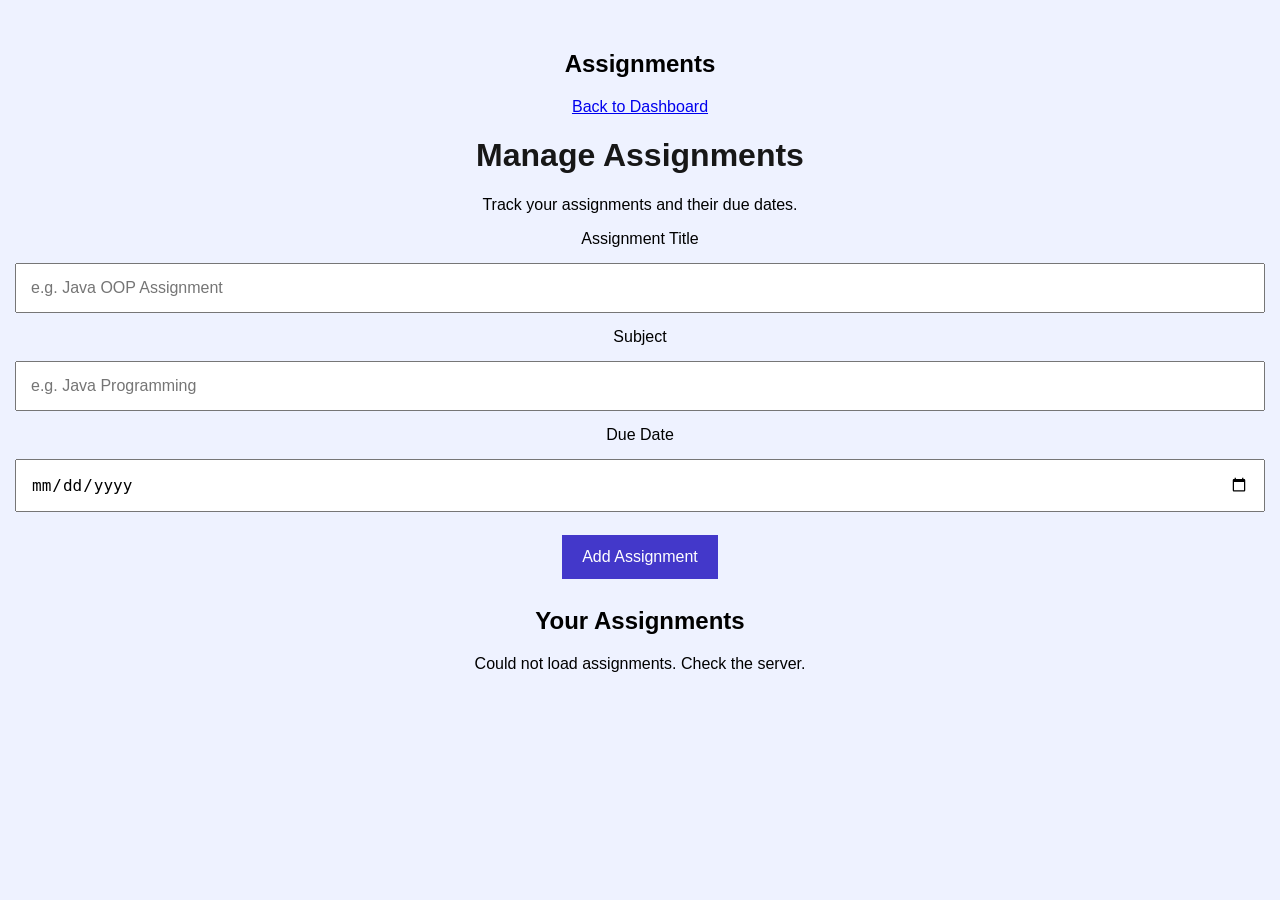
==== src/main/resources/static/assignments.html @ 3b23f50b "Add files via upload Add Student Academic Planner source code" ====
<!DOCTYPE html>
<html lang="en">
<head>
    <meta charset="UTF-8">
    <meta name="viewport" content="width=device-width, initial-scale=1.0">
    <title>Assignments</title>
    <link rel="stylesheet" href="style.css">
</head>
<body>

<header class="topbar">
    <h2>Assignments</h2>
    <a href="dashboard.html">Back to Dashboard</a>
</header>

<main class="page-container">
    <h1>Manage Assignments</h1>
    <p>Track your assignments and their due dates.</p>

    <form id="assignmentForm">
        <label for="title">Assignment Title</label>
        <input type="text" id="title" placeholder="e.g. Java OOP Assignment" required>

        <label for="subject">Subject</label>
        <input type="text" id="subject" placeholder="e.g. Java Programming" required>

        <label for="dueDate">Due Date</label>
        <input type="date" id="dueDate" required>

        <button type="submit">Add Assignment</button>
        <p id="message"></p>
    </form>

    <h2>Your Assignments</h2>
    <div id="assignmentList" class="data-list"></div>
</main>

<script src="script.js"></script>
<script>
    const assignmentForm = document.getElementById("assignmentForm");

    function displayAssignment(record) {
        const status = record.completed ? "Completed" : "Pending";
        return `${record.title} | ${record.subject} | Due: ${record.dueDate} | ${status}`;
    }

    async function refreshAssignments() {
        const list = document.getElementById("assignmentList");

        try {
            const response = await fetch("/api/assignments");

            if (!response.ok) {
                throw new Error("Could not load assignments");
            }

            const records = await response.json();
            list.replaceChildren();

            if (records.length === 0) {
                list.textContent = "No assignments added yet.";
                return;
            }

            records.forEach(record => {
                const item = document.createElement("div");
                item.className = "data-item";

                const details = document.createElement("p");
                details.textContent = displayAssignment(record);
                item.appendChild(details);

                if (!record.completed) {
                    const button = document.createElement("button");
                    button.textContent = "Mark Completed";

                    button.addEventListener("click", async () => {
                        try {
                            const result = await fetch(
                                `/api/assignments/${record.id}/complete`,
                                { method: "PUT" }
                            );

                            if (!result.ok) {
                                throw new Error("Unable to update assignment");
                            }

                            await refreshAssignments();
                        } catch (error) {
                            showMessage(error.message);
                        }
                    });

                    item.appendChild(button);
                }

                list.appendChild(item);
            });
        } catch (error) {
            list.textContent = "Could not load assignments. Check the server.";
        }
    }

    assignmentForm.addEventListener("submit", async function(event) {
        event.preventDefault();

        const task = {
            title: document.getElementById("title").value.trim(),
            subject: document.getElementById("subject").value.trim(),
            dueDate: document.getElementById("dueDate").value,
            completed: false
        };

        try {
            await submitRecord("assignments", task);
            showMessage("Assignment added successfully!", false);
            assignmentForm.reset();
            await refreshAssignments();
        } catch (error) {
            showMessage(error.message);
        }
    });

    refreshAssignments();
</script>

</body>
</html>
---- src/main/resources/static/style.css ----
body {
    font-family: Arial, sans-serif;
    background: #eef2ff;
    margin: 0;
    padding: 30px 15px;
    text-align: center;
}

.card {
    background: white;
    max-width: 430px;
    margin: 30px auto;
    padding: 25px;
    border-radius: 12px;
    box-shadow: 0 4px 14px #0002;
}

h1 {
    color: #171717;
}

input {
    display: block;
    width: 100%;
    box-sizing: border-box;
    margin: 15px 0;
    padding: 14px;
    font-size: 16px;
}

button,
.button-link {
    display: inline-block;
    box-sizing: border-box;
    background: #4338ca;
    color: white;
    border: none;
    padding: 13px 20px;
    margin: 8px;
    text-decoration: none;
    font-size: 16px;
    cursor: pointer;
}

button:hover,
.button-link:hover {
    background: #312e81;
}

#msg {
    overflow-wrap: anywhere;
    color: #b91c1c;
}
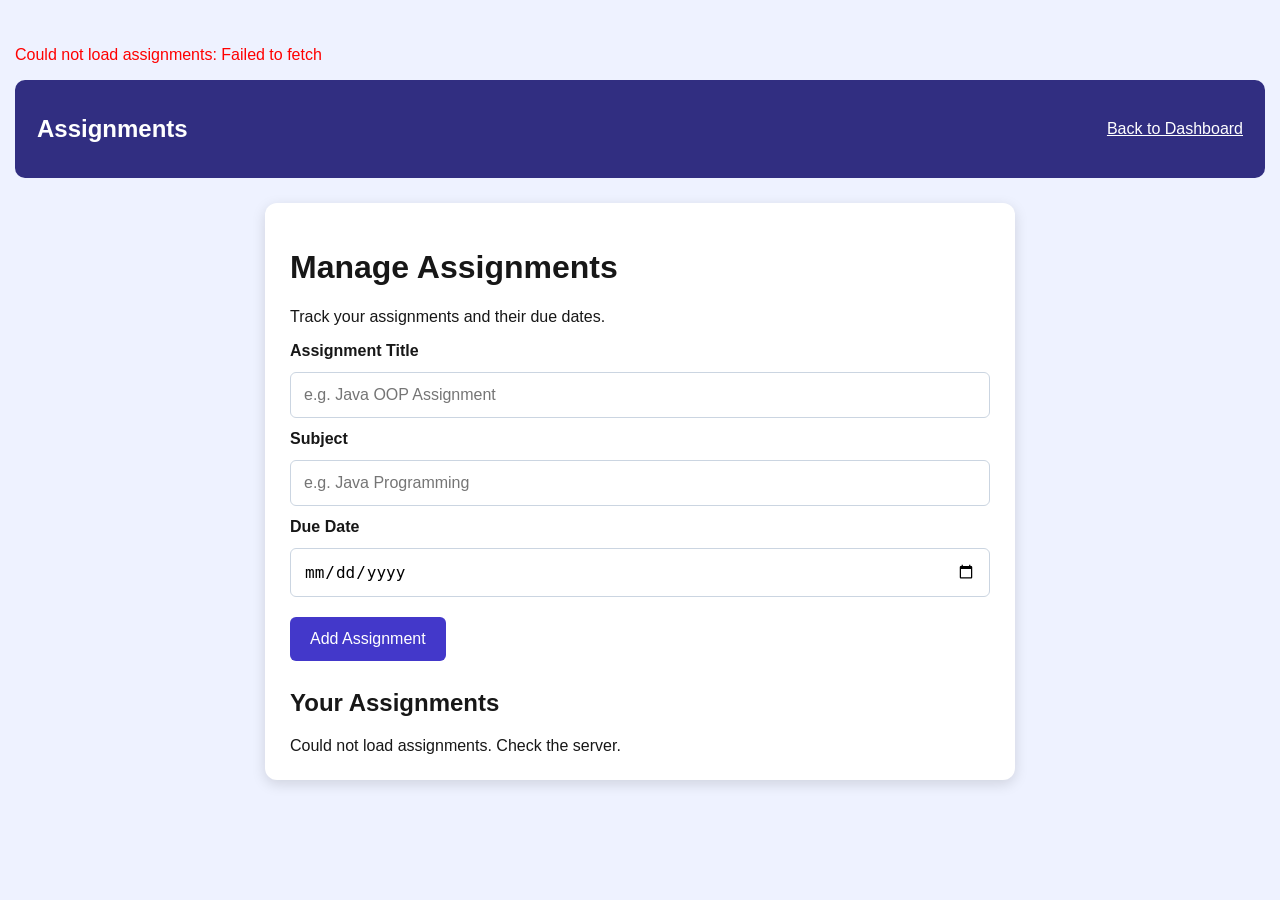
==== commit 9b49e8b5: "Initial commit" ====
--- a/src/main/resources/static/assignments.html
+++ b/src/main/resources/static/assignments.html
@@ -1,129 +1,126 @@
-
-<!DOCTYPE html>
-<html lang="en">
-<head>
-    <meta charset="UTF-8">
-    <meta name="viewport" content="width=device-width, initial-scale=1.0">
-    <title>Assignments</title>
-    <link rel="stylesheet" href="style.css">
-</head>
-<body>
-
-<header class="topbar">
-    <h2>Assignments</h2>
-    <a href="dashboard.html">Back to Dashboard</a>
-</header>
-
-<main class="page-container">
-    <h1>Manage Assignments</h1>
-    <p>Track your assignments and their due dates.</p>
-
-    <form id="assignmentForm">
-        <label for="title">Assignment Title</label>
-        <input type="text" id="title" placeholder="e.g. Java OOP Assignment" required>
-
-        <label for="subject">Subject</label>
-        <input type="text" id="subject" placeholder="e.g. Java Programming" required>
-
-        <label for="dueDate">Due Date</label>
-        <input type="date" id="dueDate" required>
-
-        <button type="submit">Add Assignment</button>
-        <p id="message"></p>
-    </form>
-
-    <h2>Your Assignments</h2>
-    <div id="assignmentList" class="data-list"></div>
-</main>
-
-<script src="script.js"></script>
-<script>
-    const assignmentForm = document.getElementById("assignmentForm");
-
-    function displayAssignment(record) {
-        const status = record.completed ? "Completed" : "Pending";
-        return `${record.title} | ${record.subject} | Due: ${record.dueDate} | ${status}`;
-    }
-
-    async function refreshAssignments() {
-        const list = document.getElementById("assignmentList");
-
-        try {
-            const response = await fetch("/api/assignments");
-
-            if (!response.ok) {
-                throw new Error("Could not load assignments");
-            }
-
-            const records = await response.json();
-            list.replaceChildren();
-
-            if (records.length === 0) {
-                list.textContent = "No assignments added yet.";
-                return;
-            }
-
-            records.forEach(record => {
-                const item = document.createElement("div");
-                item.className = "data-item";
-
-                const details = document.createElement("p");
-                details.textContent = displayAssignment(record);
-                item.appendChild(details);
-
-                if (!record.completed) {
-                    const button = document.createElement("button");
-                    button.textContent = "Mark Completed";
-
-                    button.addEventListener("click", async () => {
-                        try {
-                            const result = await fetch(
-                                `/api/assignments/${record.id}/complete`,
-                                { method: "PUT" }
-                            );
-
-                            if (!result.ok) {
-                                throw new Error("Unable to update assignment");
-                            }
-
-                            await refreshAssignments();
-                        } catch (error) {
-                            showMessage(error.message);
-                        }
-                    });
-
-                    item.appendChild(button);
-                }
-
-                list.appendChild(item);
-            });
-        } catch (error) {
-            list.textContent = "Could not load assignments. Check the server.";
-        }
-    }
-
-    assignmentForm.addEventListener("submit", async function(event) {
-        event.preventDefault();
-
-        const task = {
-            title: document.getElementById("title").value.trim(),
-            subject: document.getElementById("subject").value.trim(),
-            dueDate: document.getElementById("dueDate").value,
-            completed: false
-        };
-
-        try {
-            await submitRecord("assignments", task);
-            showMessage("Assignment added successfully!", false);
-            assignmentForm.reset();
-            await refreshAssignments();
-        } catch (error) {
-            showMessage(error.message);
-        }
-    });
-
-    refreshAssignments();
-</script>
-
-</body>
-</html>
+<!DOCTYPE html>
+<html lang="en">
+<head>
+    <meta charset="UTF-8">
+    <meta name="viewport" content="width=device-width, initial-scale=1.0">
+    <title>Assignments</title>
+    <link rel="stylesheet" href="style.css">
+</head>
+<body>
+<header class="topbar">
+    <h2>Assignments</h2>
+    <a href="dashboard.html">Back to Dashboard</a>
+</header>
+
+<main class="page-container">
+    <h1>Manage Assignments</h1>
+    <p>Track your assignments and their due dates.</p>
+
+    <form id="assignmentForm">
+        <label for="title">Assignment Title</label>
+        <input type="text" id="title" placeholder="e.g. Java OOP Assignment" required>
+
+        <label for="subject">Subject</label>
+        <input type="text" id="subject" placeholder="e.g. Java Programming" required>
+
+        <label for="dueDate">Due Date</label>
+        <input type="date" id="dueDate" required>
+
+        <button type="submit">Add Assignment</button>
+        <p id="message"></p>
+    </form>
+
+    <h2>Your Assignments</h2>
+    <div id="assignmentList" class="data-list"></div>
+</main>
+
+<script src="script.js"></script>
+<script>
+    const assignmentForm = document.getElementById("assignmentForm");
+
+    function displayAssignment(record) {
+        const status = record.completed ? "Completed" : "Pending";
+        return `${record.title} | ${record.subject} | Due: ${record.dueDate} | ${status}`;
+    }
+
+    async function refreshAssignments() {
+        const list = document.getElementById("assignmentList");
+
+        try {
+            const response = await fetch("/api/assignments");
+
+            if (!response.ok) {
+                throw new Error("Could not load assignments");
+            }
+
+            const records = await response.json();
+            list.replaceChildren();
+
+            if (records.length === 0) {
+                list.textContent = "No assignments added yet.";
+                return;
+            }
+
+            records.forEach(record => {
+                const item = document.createElement("div");
+                item.className = "data-item";
+
+                const details = document.createElement("p");
+                details.textContent = displayAssignment(record);
+                item.appendChild(details);
+
+                if (!record.completed) {
+                    const button = document.createElement("button");
+                    button.textContent = "Mark Completed";
+
+                    button.addEventListener("click", async () => {
+                        try {
+                            const result = await fetch(
+                                `/api/assignments/${record.id}/complete`,
+                                { method: "PUT" }
+                            );
+
+                            if (!result.ok) {
+                                throw new Error("Unable to update assignment");
+                            }
+
+                            await refreshAssignments();
+                        } catch (error) {
+                            showMessage(error.message);
+                        }
+                    });
+
+                    item.appendChild(button);
+                }
+
+                list.appendChild(item);
+            });
+        } catch (error) {
+            list.textContent = "Could not load assignments. Check the server.";
+        }
+    }
+
+    assignmentForm.addEventListener("submit", async function(event) {
+        event.preventDefault();
+
+        const task = {
+            title: document.getElementById("title").value.trim(),
+            subject: document.getElementById("subject").value.trim(),
+            dueDate: document.getElementById("dueDate").value,
+            completed: false
+        };
+
+        try {
+            await submitRecord("assignments", task);
+            showMessage("Assignment added successfully!", false);
+            assignmentForm.reset();
+            await refreshAssignments();
+        } catch (error) {
+            showMessage(error.message);
+        }
+    });
+
+    refreshAssignments();
+</script>
+</body>
+</html>
--- a/src/main/resources/static/style.css
+++ b/src/main/resources/static/style.css
@@ -1,54 +1,127 @@
-
-body {
-    font-family: Arial, sans-serif;
-    background: #eef2ff;
-    margin: 0;
-    padding: 30px 15px;
-    text-align: center;
-}
-
-.card {
-    background: white;
-    max-width: 430px;
-    margin: 30px auto;
-    padding: 25px;
-    border-radius: 12px;
-    box-shadow: 0 4px 14px #0002;
-}
-
-h1 {
-    color: #171717;
-}
-
-input {
-    display: block;
-    width: 100%;
-    box-sizing: border-box;
-    margin: 15px 0;
-    padding: 14px;
-    font-size: 16px;
-}
-
-button,
-.button-link {
-    display: inline-block;
-    box-sizing: border-box;
-    background: #4338ca;
-    color: white;
-    border: none;
-    padding: 13px 20px;
-    margin: 8px;
-    text-decoration: none;
-    font-size: 16px;
-    cursor: pointer;
-}
-
-button:hover,
-.button-link:hover {
-    background: #312e81;
-}
-
-#msg {
-    overflow-wrap: anywhere;
-    color: #b91c1c;
-}
+* {
+    box-sizing: border-box;
+}
+
+body {
+    font-family: Arial, sans-serif;
+    background: #eef2ff;
+    margin: 0;
+    padding: 30px 15px;
+    color: #171717;
+}
+
+.card {
+    background: white;
+    max-width: 430px;
+    margin: 30px auto;
+    padding: 25px;
+    border-radius: 12px;
+    box-shadow: 0 4px 14px #0002;
+    text-align: center;
+}
+
+h1 {
+    color: #171717;
+}
+
+input,
+select {
+    display: block;
+    width: 100%;
+    margin: 12px 0;
+    padding: 13px;
+    border: 1px solid #cbd5e1;
+    border-radius: 6px;
+    font-size: 16px;
+}
+
+label {
+    display: block;
+    text-align: left;
+    margin-top: 12px;
+    font-weight: bold;
+}
+
+button,
+.button-link {
+    display: inline-block;
+    background: #4338ca;
+    color: white;
+    border: none;
+    border-radius: 6px;
+    padding: 13px 20px;
+    margin: 8px 0;
+    text-decoration: none;
+    font-size: 16px;
+    cursor: pointer;
+}
+
+button:hover,
+.button-link:hover {
+    background: #312e81;
+}
+
+#msg,
+#message {
+    overflow-wrap: anywhere;
+}
+
+.error-message {
+    color: #b91c1c;
+}
+
+.success-message {
+    color: #15803d;
+}
+
+.topbar {
+    background: #312e81;
+    color: white;
+    padding: 15px 22px;
+    display: flex;
+    justify-content: space-between;
+    align-items: center;
+    gap: 15px;
+    flex-wrap: wrap;
+    border-radius: 10px;
+}
+
+.topbar a {
+    color: white;
+}
+
+.page-container {
+    max-width: 750px;
+    margin: 25px auto;
+    background: white;
+    padding: 25px;
+    border-radius: 12px;
+    box-shadow: 0 4px 14px #0002;
+}
+
+.data-list {
+    margin-top: 15px;
+}
+
+.data-item {
+    background: #f8fafc;
+    border: 1px solid #cbd5e1;
+    border-radius: 8px;
+    padding: 12px;
+    margin: 10px 0;
+    overflow-wrap: anywhere;
+}
+
+@media (max-width: 600px) {
+    body {
+        padding: 15px 10px;
+    }
+
+    .page-container {
+        padding: 15px;
+    }
+
+    .topbar {
+        padding: 12px;
+    }
+}
